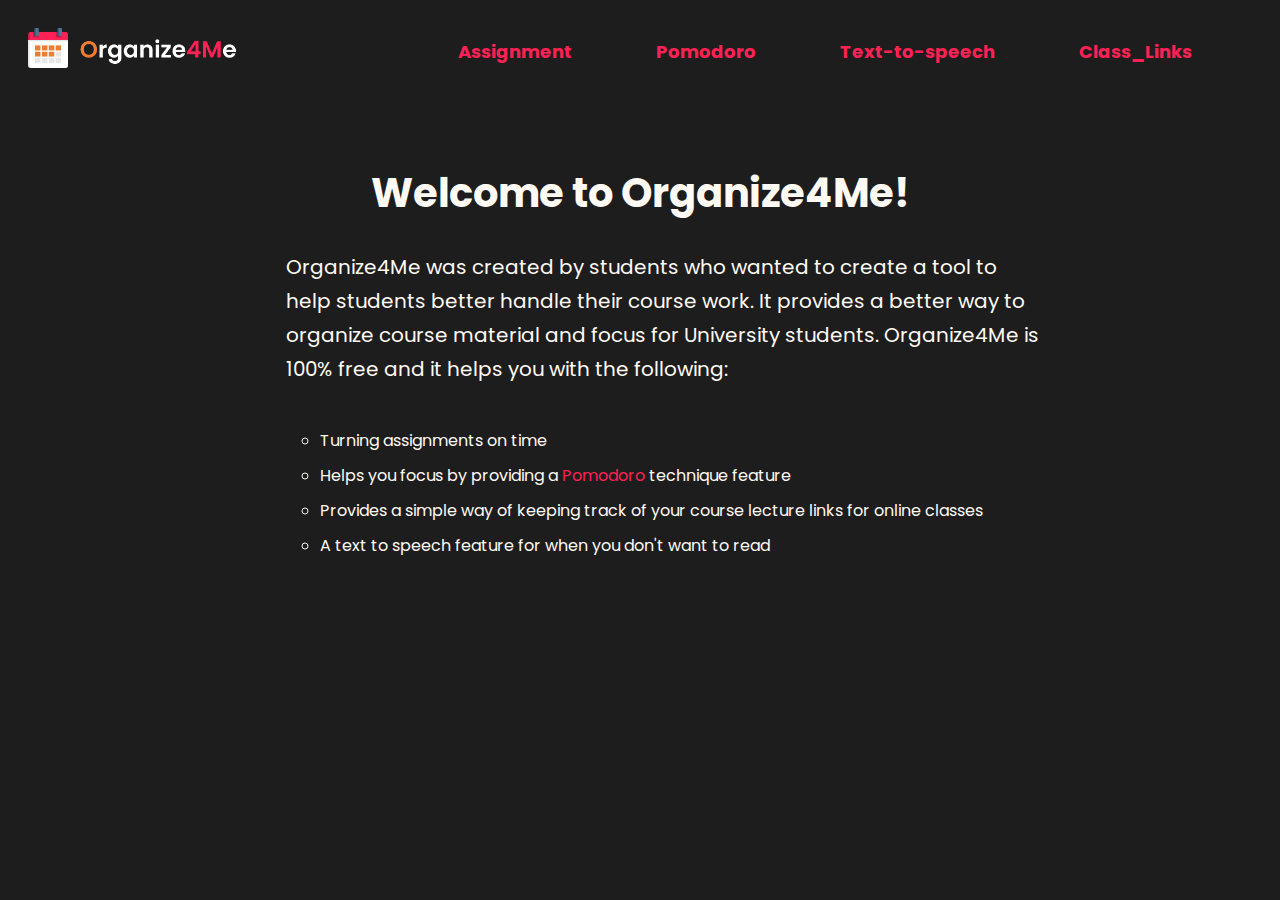
==== Landing_page/index.html @ cb3254a6 "Add files via upload" ====
<!DOCTYPE html>
<html lang="en">
<head>
    <meta charset="UTF-8">
    <meta http-equiv="X-UA-Compatible" content="IE=edge">
    <meta name="viewport" content="width=device-width, initial-scale=1.0">
    <link rel="stylesheet" href="landing.css">
    <link rel="icon" href="/images/calendar.png">
    <title>Organize4Me - Welcome!</title>
</head>

<header>
    
    <img src="/images/logo.png" alt="logo" height="40" class="logo">

    <div class="menubar">
        <a href="/Assignment_Page/assignment.html" class="menu_options">Assignment</a>
        <a href="/Pomodoro/Pomodoro.html" class="menu_options">Pomodoro</a>
        <a href="/text-to-speech/text_to_speech.html" class="menu_options">Text-to-speech</a>
        <a href="/class_links/calendar.html" class="menu_options">Class_Links</a>
        
    </div>
    
</header>

<body>
    <!-- <div id="wrapper">
        <div class="sidebar">
            <a href="/Signin_Page/login.html" class="menu_options" style="margin-left: 400px;">Login</a>
            <a href="/Sign_up/sign_up.html" class="menu_options">Sign Up</a>
            <img src="/images/logo.png" alt="logo" height="60">
        </div>
    </div> -->

    <div class="main_content">
        <center>
            <h1>Welcome to Organize4Me!</h1>
        </center>
        <p>
            Organize4Me was created by students who wanted to 
            create a tool to help students better handle their 
            course work. It
            provides a better way to organize course material 
            and focus for University students. Organize4Me is 100% 
            free and it helps you with the following:
            <ul>
                <li>Turning assignments on time</li>
                <li>
                    Helps you focus by providing a 
                    <a href="https://en.wikipedia.org/wiki/Pomodoro_Technique" target="_blank">Pomodoro</a> 
                    technique feature
                </li>
                <li>Provides a simple way of keeping track of your course lecture links for online classes</li>
                <li>A text to speech feature for when you don't want to read</li>
            </ul>
        </p>
    </div>

</body>
</html>
---- Landing_page/landing.css ----
@import url("https://fonts.googleapis.com/css2?family=Poppins:wght@300&display=swap");

* {
  text-decoration: none;
  color: rgb(255, 250, 244);
  font-family: "Poppins", sans-serif;
}

body {
  background-color: rgb(29, 29, 29);
  color: white;
}

#wrapper .sidebar {
  position: fixed;
  left: 0;
  top: 0;
  background-color: rgb(14, 13, 13);
  width: 100%;
  height: 9%;
}

h1 {
  font-size: 40px;
  text-align: center;
}

li {
  padding-top: 35px;
  line-height: 0;
  margin-left: 15%;
  margin-right: 10%;
  list-style-type: circle;
}

a {
  color: #fd2155;
}

a:hover {
  color: grey;
}

.main_content {
  margin-left: 10%;
  margin-top: 7%;
  margin-right: 10%;
}

p {
  font-size: 20px;
  margin-left: 15%;
  margin-right: 10%;
  line-height: 170%;
}

img {
  position: absolute;
  right: 0;
}

#wrapper{
  font-size: 23px;
}

header {
  overflow:hidden;
  padding-top:20px;
}

.menu_options{
  font-family: Poppins;
  font-weight: Bold;
  font-size:18px;
  margin-right:80px;
  color:rgba(253,33,85,1);
  
}

.menubar{
  float:right;
  margin-top:10px;
}

.logo{
  position:relative;
  left:20px;
}
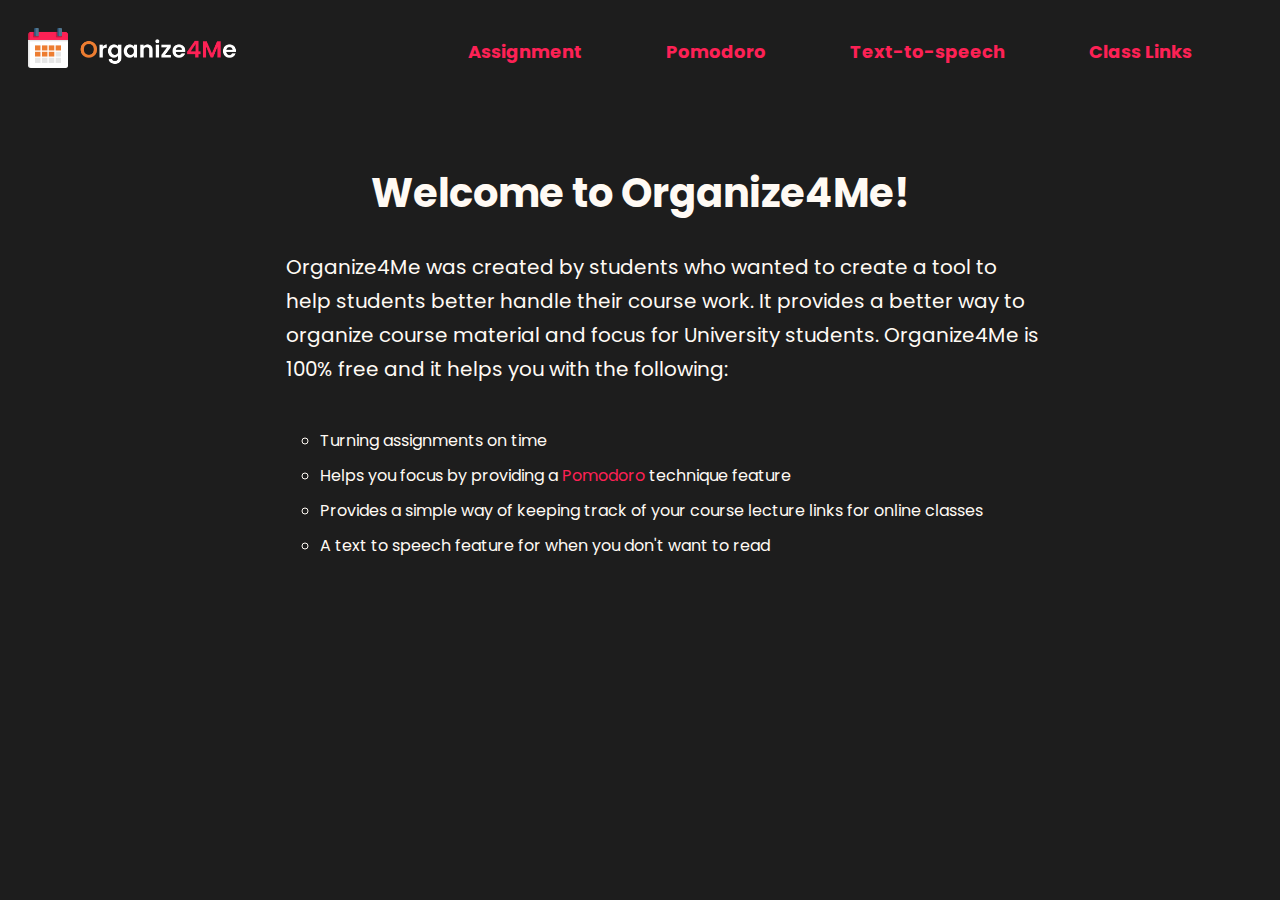
==== commit f807055e: "assignment page changes" ====
--- a/Landing_page/index.html
+++ b/Landing_page/index.html
@@ -17,7 +17,7 @@
         <a href="/Assignment_Page/assignment.html" class="menu_options">Assignment</a>
         <a href="/Pomodoro/Pomodoro.html" class="menu_options">Pomodoro</a>
         <a href="/text-to-speech/text_to_speech.html" class="menu_options">Text-to-speech</a>
-        <a href="/class_links/calendar.html" class="menu_options">Class_Links</a>
+        <a href="/class_links/calendar.html" class="menu_options">Class Links</a>
         
     </div>
     
